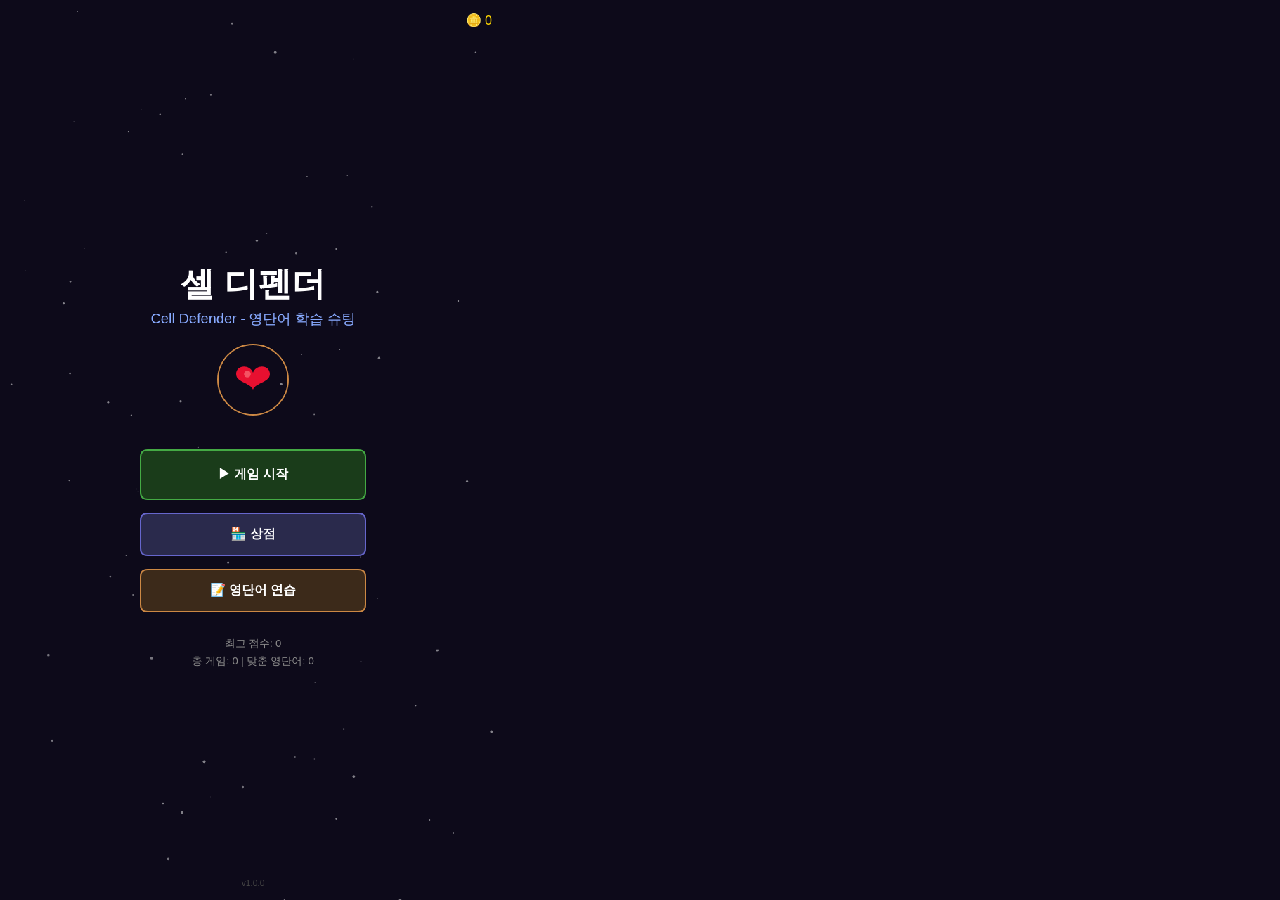
==== index.html @ 6aeb304e "feat: 셀 디펜더 v1.0.0 - 세포 디펜스 + 영단어 학습 게임 - HTML5 Canvas 웹 게임 (뱀형 적, 자동발사, 13종 업그레이드) - 영단어 4지선다 퀴즈 (광" ====
<!DOCTYPE html>
<html lang="ko">
<head>
  <meta charset="UTF-8">
  <meta name="viewport" content="width=device-width, initial-scale=1.0, user-scalable=no, viewport-fit=cover">
  <meta name="apple-mobile-web-app-capable" content="yes">
  <meta name="apple-mobile-web-app-status-bar-style" content="black-translucent">
  <meta name="apple-mobile-web-app-title" content="셀디펜더">
  <meta name="theme-color" content="#0d0a1a">
  <meta name="description" content="셀 디펜더 - 세포 디펜스 + 영단어 학습 슈팅 게임">
  <meta property="og:title" content="셀 디펜더 - Cell Defender">
  <meta property="og:description" content="세포를 지키며 영단어를 배우는 디펜스 슈팅 게임">
  <meta property="og:image" content="/icons/og-image.png">
  <meta property="og:type" content="website">
  <title>셀 디펜더 - Cell Defender</title>
  <link rel="manifest" href="/manifest.json">
  <link rel="icon" type="image/svg+xml" href="/icons/icon-192.svg">
  <link rel="apple-touch-icon" href="/icons/apple-touch-icon.svg">
  <link rel="stylesheet" href="/css/style.css">
</head>
<body>
  <div id="app">
    <canvas id="gameCanvas"></canvas>
    <div id="installBanner" class="hidden">
      <span>홈 화면에 추가하여 앱처럼 사용하세요!</span>
      <button id="installBtn">설치</button>
      <button id="dismissBtn">닫기</button>
    </div>
    <div id="updateBanner" class="hidden">
      <span>새 버전이 있습니다!</span>
      <button id="updateBtn">업데이트</button>
    </div>
  </div>
  <script src="/js/vocab.js"></script>
  <script src="/js/game.js"></script>
  <script>
    // PWA Install
    let deferredPrompt;
    window.addEventListener('beforeinstallprompt', (e) => {
      e.preventDefault();
      deferredPrompt = e;
      document.getElementById('installBanner').classList.remove('hidden');
    });
    document.getElementById('installBtn')?.addEventListener('click', async () => {
      if (deferredPrompt) {
        deferredPrompt.prompt();
        await deferredPrompt.userChoice;
        deferredPrompt = null;
        document.getElementById('installBanner').classList.add('hidden');
      }
    });
    document.getElementById('dismissBtn')?.addEventListener('click', () => {
      document.getElementById('installBanner').classList.add('hidden');
    });

    // Service Worker Registration
    if ('serviceWorker' in navigator) {
      navigator.serviceWorker.register('/service-worker.js').then(reg => {
        reg.addEventListener('updatefound', () => {
          const newWorker = reg.installing;
          newWorker.addEventListener('statechange', () => {
            if (newWorker.state === 'activated' && navigator.serviceWorker.controller) {
              document.getElementById('updateBanner').classList.remove('hidden');
            }
          });
        });
      });
      document.getElementById('updateBtn')?.addEventListener('click', () => {
        window.location.reload();
      });
    }
  </script>
</body>
</html>
---- css/style.css ----
* { margin: 0; padding: 0; box-sizing: border-box; }
html, body {
  width: 100%; height: 100%;
  overflow: hidden;
  background: #0d0a1a;
  touch-action: none;
  -webkit-user-select: none; user-select: none;
  font-family: 'Segoe UI', 'Noto Sans KR', sans-serif;
}
#app { width: 100%; height: 100%; position: relative; }
#gameCanvas {
  display: block;
  width: 100%; height: 100%;
  image-rendering: pixelated;
}
.hidden { display: none !important; }
#installBanner, #updateBanner {
  position: fixed; bottom: 20px; left: 50%; transform: translateX(-50%);
  background: rgba(30,60,120,0.95); color: #fff;
  padding: 12px 20px; border-radius: 12px;
  display: flex; align-items: center; gap: 12px;
  z-index: 9999; font-size: 14px;
  box-shadow: 0 4px 20px rgba(0,0,0,0.5);
}
#installBanner button, #updateBanner button {
  background: #4a9eff; color: #fff; border: none;
  padding: 8px 16px; border-radius: 8px; cursor: pointer;
  font-size: 14px; font-weight: bold;
}
#installBanner button:last-child { background: #555; }
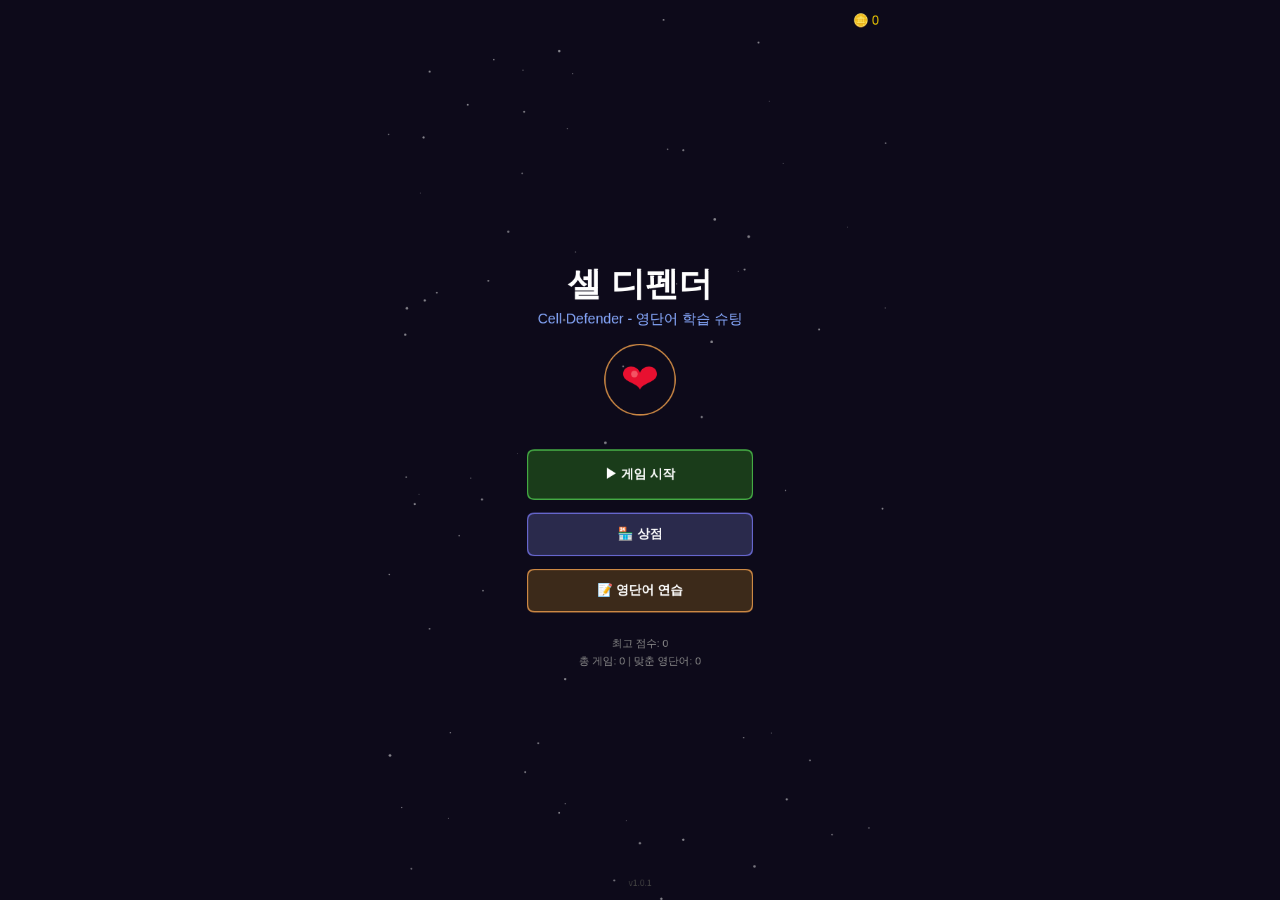
==== commit 9334ece2: "fix: 절대경로를 상대경로로 수정, 캔버스 렌더링 수정 GitHub Pages 서브디렉토리 배포 호환성 수정  Co-Authored-By: Claude Opus 4.6 (1M c" ====
--- a/index.html
+++ b/index.html
@@ -10,13 +10,13 @@
   <meta name="description" content="셀 디펜더 - 세포 디펜스 + 영단어 학습 슈팅 게임">
   <meta property="og:title" content="셀 디펜더 - Cell Defender">
   <meta property="og:description" content="세포를 지키며 영단어를 배우는 디펜스 슈팅 게임">
-  <meta property="og:image" content="/icons/og-image.png">
+  <meta property="og:image" content="icons/og-image.svg">
   <meta property="og:type" content="website">
   <title>셀 디펜더 - Cell Defender</title>
-  <link rel="manifest" href="/manifest.json">
-  <link rel="icon" type="image/svg+xml" href="/icons/icon-192.svg">
-  <link rel="apple-touch-icon" href="/icons/apple-touch-icon.svg">
-  <link rel="stylesheet" href="/css/style.css">
+  <link rel="manifest" href="manifest.json">
+  <link rel="icon" type="image/svg+xml" href="icons/icon-192.svg">
+  <link rel="apple-touch-icon" href="icons/apple-touch-icon.svg">
+  <link rel="stylesheet" href="css/style.css">
 </head>
 <body>
   <div id="app">
@@ -31,8 +31,8 @@
       <button id="updateBtn">업데이트</button>
     </div>
   </div>
-  <script src="/js/vocab.js"></script>
-  <script src="/js/game.js"></script>
+  <script src="js/vocab.js"></script>
+  <script src="js/game.js"></script>
   <script>
     // PWA Install
     let deferredPrompt;
@@ -55,7 +55,7 @@
 
     // Service Worker Registration
     if ('serviceWorker' in navigator) {
-      navigator.serviceWorker.register('/service-worker.js').then(reg => {
+      navigator.serviceWorker.register('service-worker.js').then(reg => {
         reg.addEventListener('updatefound', () => {
           const newWorker = reg.installing;
           newWorker.addEventListener('statechange', () => {
--- a/css/style.css
+++ b/css/style.css
@@ -7,11 +7,19 @@
   -webkit-user-select: none; user-select: none;
   font-family: 'Segoe UI', 'Noto Sans KR', sans-serif;
 }
-#app { width: 100%; height: 100%; position: relative; }
+#app {
+  width: 100%; height: 100vh;
+  position: relative;
+  display: flex;
+  align-items: center;
+  justify-content: center;
+  background: #0d0a1a;
+}
 #gameCanvas {
   display: block;
-  width: 100%; height: 100%;
-  image-rendering: pixelated;
+  max-width: 100vw;
+  max-height: 100vh;
+  background: #0d0a1a;
 }
 .hidden { display: none !important; }
 #installBanner, #updateBanner {
